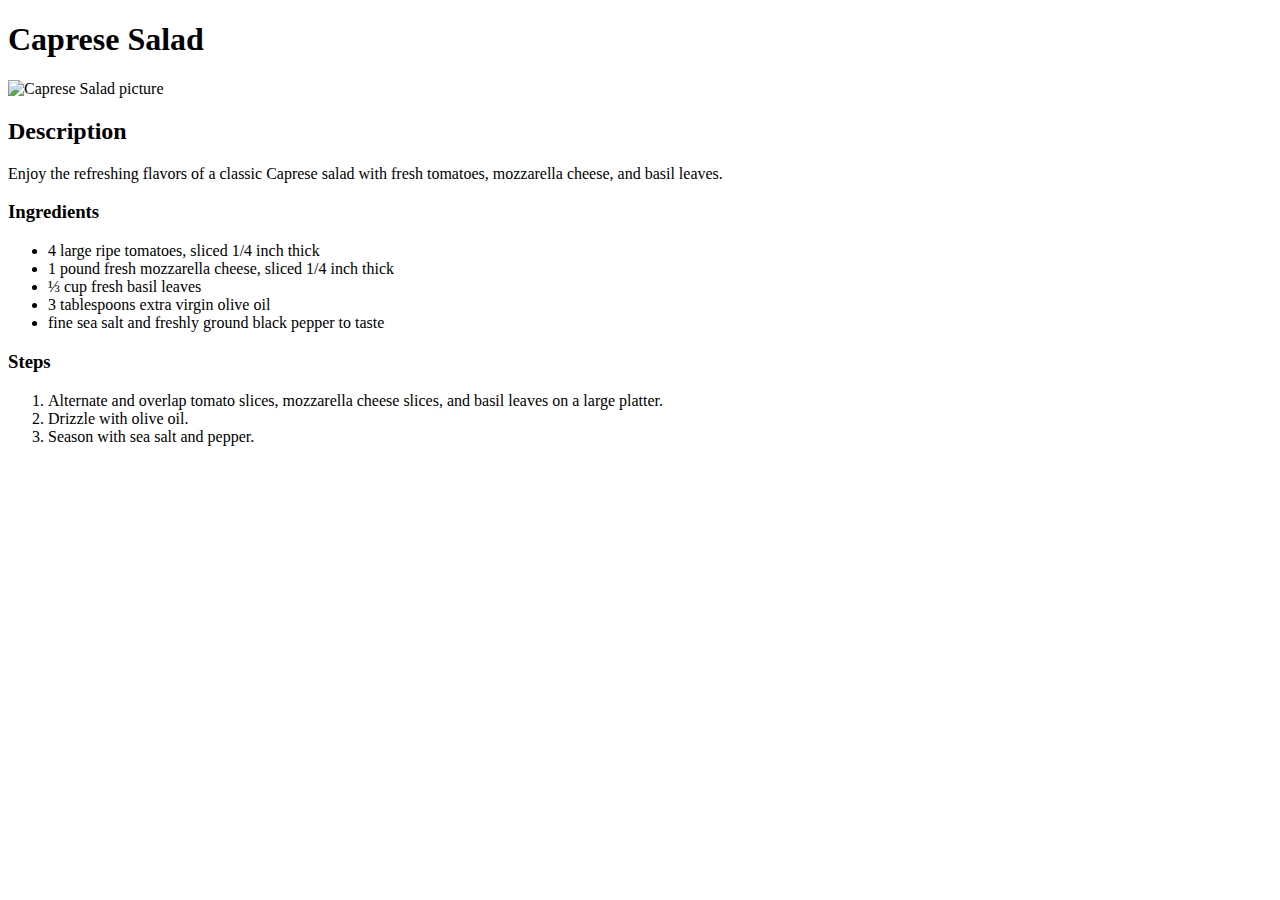
==== recipes/capresesalad.html @ cf8a56f0 "Add dir for all recipe files" ====
<!DOCTYPE html>
<html lang="en">
<head>
    <meta charset="UTF-8">
    <meta name="viewport" content="width=device-width, initial-scale=1.0">
    <title>Odin Recipes: Caprese Salad</title>
</head>
<body>
    <h1>Caprese Salad</h1>
    <img src="https://www.allrecipes.com/thmb/_4cUfYG2t3Y95PjynV44m31QRBI=/750x0/filters:no_upscale():max_bytes(150000):strip_icc():format(webp)/874978-2d18104afd044716a33960fa83b6cdf3.jpg" alt="Caprese Salad picture">
    <h2>Description</h2>
    <p>Enjoy the refreshing flavors of a classic Caprese salad with fresh tomatoes, mozzarella cheese, and basil leaves.</p>
    
    <h3>Ingredients</h3>
    <ul>
        <li>4 large ripe tomatoes, sliced 1/4 inch thick</li>
        <li>1 pound fresh mozzarella cheese, sliced 1/4 inch thick</li>
        <li>⅓ cup fresh basil leaves</li>
        <li>3 tablespoons extra virgin olive oil</li>
        <li>fine sea salt and freshly ground black pepper to taste</li>
    </ul>
    
    <h3>Steps</h3>
    <ol>
        <li>Alternate and overlap tomato slices, mozzarella cheese slices, and basil leaves on a large platter.</li>
        <li>Drizzle with olive oil.</li>
        <li>Season with sea salt and pepper.</li>
    </ol>
</body>
</html>
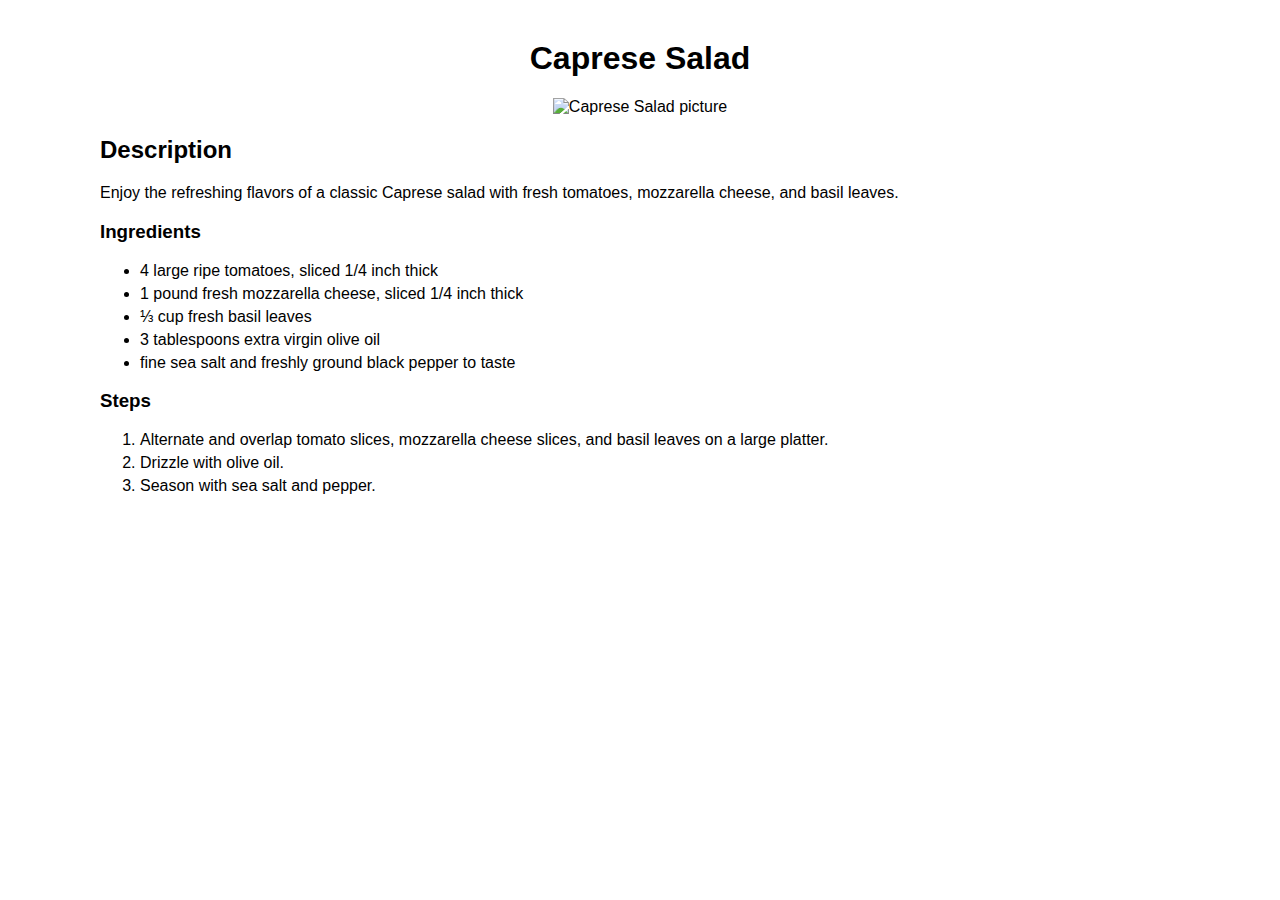
==== commit dcbdb564: "Add styles.css: initial margin and centering" ====
--- a/recipes/capresesalad.html
+++ b/recipes/capresesalad.html
@@ -4,10 +4,14 @@
     <meta charset="UTF-8">
     <meta name="viewport" content="width=device-width, initial-scale=1.0">
     <title>Odin Recipes: Caprese Salad</title>
+
+    <link rel="stylesheet" href="../styles.css"/>
 </head>
 <body>
-    <h1>Caprese Salad</h1>
-    <img src="https://www.allrecipes.com/thmb/_4cUfYG2t3Y95PjynV44m31QRBI=/750x0/filters:no_upscale():max_bytes(150000):strip_icc():format(webp)/874978-2d18104afd044716a33960fa83b6cdf3.jpg" alt="Caprese Salad picture">
+    <h1 class="title">Caprese Salad</h1>
+    <div class="dish-img-container">
+        <img src="https://www.allrecipes.com/thmb/_4cUfYG2t3Y95PjynV44m31QRBI=/750x0/filters:no_upscale():max_bytes(150000):strip_icc():format(webp)/874978-2d18104afd044716a33960fa83b6cdf3.jpg" alt="Caprese Salad picture">
+    </div>
     <h2>Description</h2>
     <p>Enjoy the refreshing flavors of a classic Caprese salad with fresh tomatoes, mozzarella cheese, and basil leaves.</p>
     
--- a/styles.css
+++ b/styles.css
@@ -0,0 +1,21 @@
+body {
+    font-family: 'Helvetica', sans-serif;
+    margin: 40px 100px;
+}
+
+li {
+    margin-bottom: 5px;
+}
+
+.dish-img-container {
+    text-align: center;
+}
+
+.title {
+    text-align: center;
+}
+
+img {
+    height: 20rem;
+    width: auto;
+}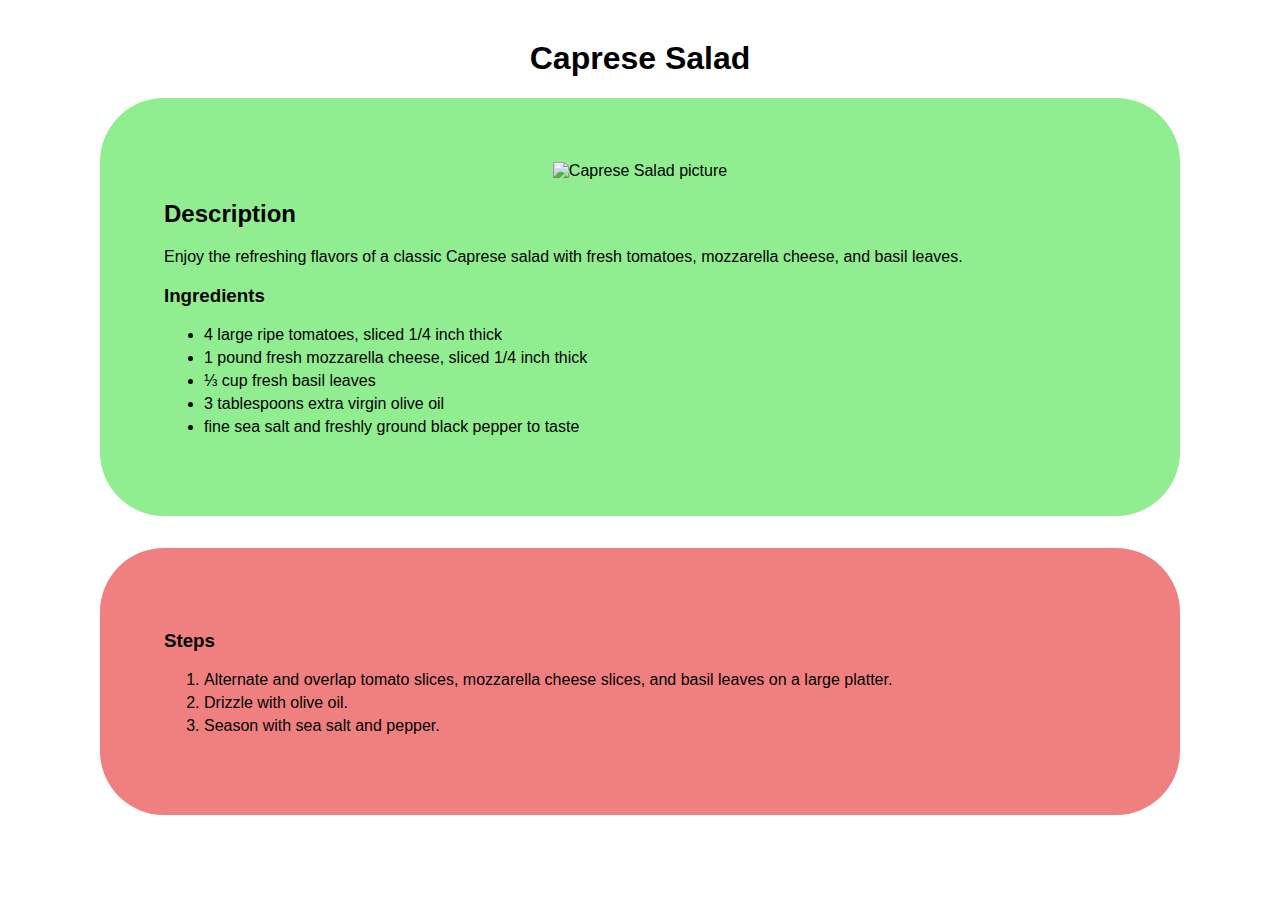
==== commit 4e3d0e76: "Separate recipe pages into styled divs" ====
--- a/recipes/capresesalad.html
+++ b/recipes/capresesalad.html
@@ -9,26 +9,31 @@
 </head>
 <body>
     <h1 class="title">Caprese Salad</h1>
-    <div class="dish-img-container">
-        <img src="https://www.allrecipes.com/thmb/_4cUfYG2t3Y95PjynV44m31QRBI=/750x0/filters:no_upscale():max_bytes(150000):strip_icc():format(webp)/874978-2d18104afd044716a33960fa83b6cdf3.jpg" alt="Caprese Salad picture">
+    <div class="first-container">
+        <div class="dish-img-container">
+            <img src="https://www.allrecipes.com/thmb/_4cUfYG2t3Y95PjynV44m31QRBI=/750x0/filters:no_upscale():max_bytes(150000):strip_icc():format(webp)/874978-2d18104afd044716a33960fa83b6cdf3.jpg" alt="Caprese Salad picture">
+        </div>
+        <div class="des-ing-container">
+            <h2>Description</h2>
+            <p>Enjoy the refreshing flavors of a classic Caprese salad with fresh tomatoes, mozzarella cheese, and basil leaves.</p>
+            
+            <h3>Ingredients</h3>
+            <ul>
+                <li>4 large ripe tomatoes, sliced 1/4 inch thick</li>
+                <li>1 pound fresh mozzarella cheese, sliced 1/4 inch thick</li>
+                <li>⅓ cup fresh basil leaves</li>
+                <li>3 tablespoons extra virgin olive oil</li>
+                <li>fine sea salt and freshly ground black pepper to taste</li>
+            </ul>
+        </div>
     </div>
-    <h2>Description</h2>
-    <p>Enjoy the refreshing flavors of a classic Caprese salad with fresh tomatoes, mozzarella cheese, and basil leaves.</p>
-    
-    <h3>Ingredients</h3>
-    <ul>
-        <li>4 large ripe tomatoes, sliced 1/4 inch thick</li>
-        <li>1 pound fresh mozzarella cheese, sliced 1/4 inch thick</li>
-        <li>⅓ cup fresh basil leaves</li>
-        <li>3 tablespoons extra virgin olive oil</li>
-        <li>fine sea salt and freshly ground black pepper to taste</li>
-    </ul>
-    
-    <h3>Steps</h3>
-    <ol>
-        <li>Alternate and overlap tomato slices, mozzarella cheese slices, and basil leaves on a large platter.</li>
-        <li>Drizzle with olive oil.</li>
-        <li>Season with sea salt and pepper.</li>
-    </ol>
+    <div class="second-container">
+        <h3>Steps</h3>
+        <ol>
+            <li>Alternate and overlap tomato slices, mozzarella cheese slices, and basil leaves on a large platter.</li>
+            <li>Drizzle with olive oil.</li>
+            <li>Season with sea salt and pepper.</li>
+        </ol>
+    </div>
 </body>
 </html>
--- a/styles.css
+++ b/styles.css
@@ -1,6 +1,7 @@
 body {
     font-family: 'Helvetica', sans-serif;
     margin: 40px 100px;
+    box-sizing: border-box;
 }
 
 li {
@@ -16,6 +17,27 @@
 }
 
 img {
-    height: 20rem;
-    width: auto;
+    width: 50%;
+    height: auto;
+}
+
+.des-ing-container {
+}
+
+.first-container,
+.second-container {
+    width: 100%;
+    box-sizing: border-box;
+    padding: 4rem;
+    border-radius: 4rem;
+}
+
+.first-container {
+    width: 100%;
+    background-color: lightgreen;
+}
+
+.second-container {
+    margin-top: 2rem;
+    background-color: lightcoral;
 }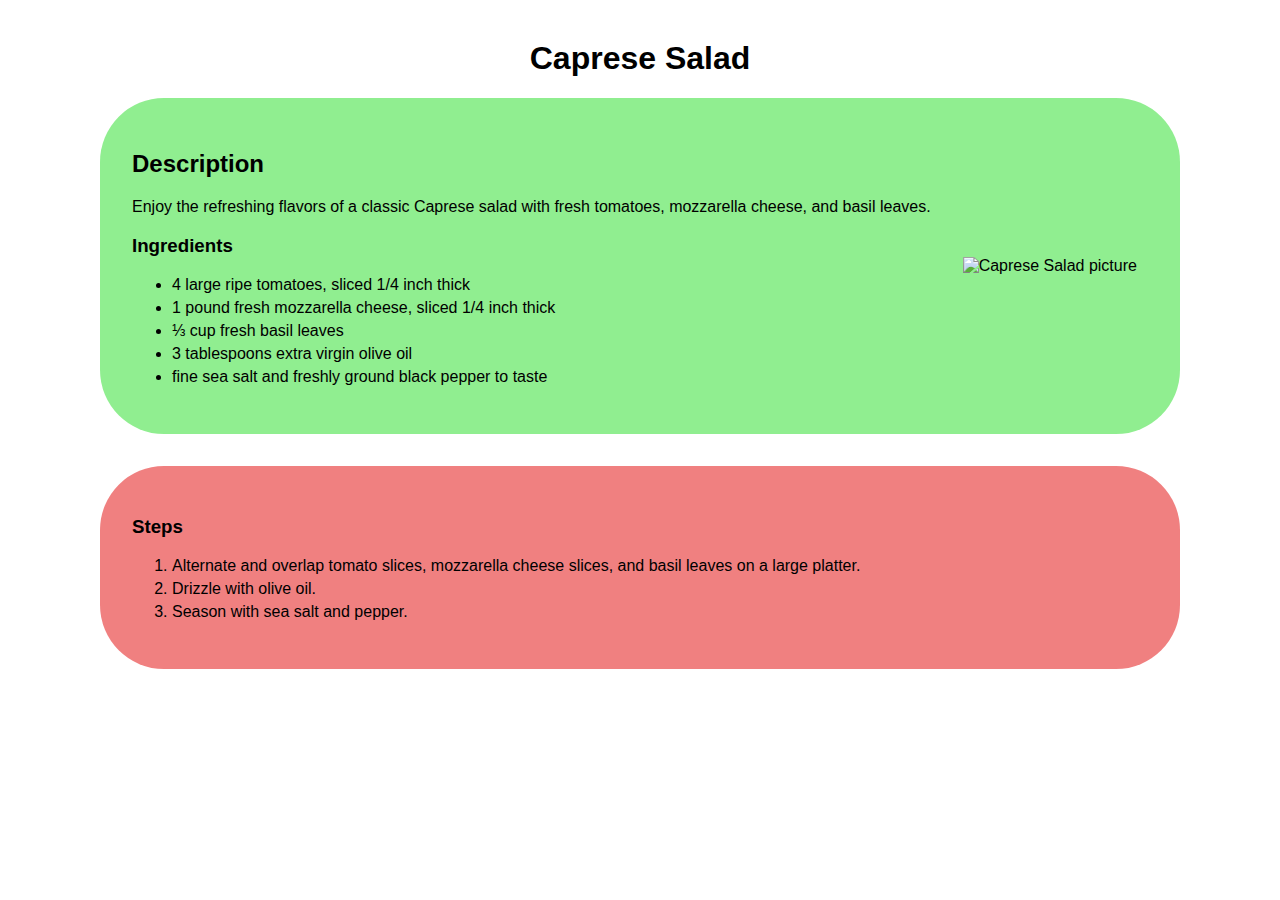
==== commit 6212965b: "Add flexbox for ingredientes and img" ====
--- a/recipes/capresesalad.html
+++ b/recipes/capresesalad.html
@@ -10,9 +10,6 @@
 <body>
     <h1 class="title">Caprese Salad</h1>
     <div class="first-container">
-        <div class="dish-img-container">
-            <img src="https://www.allrecipes.com/thmb/_4cUfYG2t3Y95PjynV44m31QRBI=/750x0/filters:no_upscale():max_bytes(150000):strip_icc():format(webp)/874978-2d18104afd044716a33960fa83b6cdf3.jpg" alt="Caprese Salad picture">
-        </div>
         <div class="des-ing-container">
             <h2>Description</h2>
             <p>Enjoy the refreshing flavors of a classic Caprese salad with fresh tomatoes, mozzarella cheese, and basil leaves.</p>
@@ -26,6 +23,9 @@
                 <li>fine sea salt and freshly ground black pepper to taste</li>
             </ul>
         </div>
+        <div class="dish-img-container">
+            <img src="https://www.allrecipes.com/thmb/_4cUfYG2t3Y95PjynV44m31QRBI=/750x0/filters:no_upscale():max_bytes(150000):strip_icc():format(webp)/874978-2d18104afd044716a33960fa83b6cdf3.jpg" alt="Caprese Salad picture">
+        </div>
     </div>
     <div class="second-container">
         <h3>Steps</h3>
--- a/styles.css
+++ b/styles.css
@@ -9,7 +9,9 @@
 }
 
 .dish-img-container {
-    text-align: center;
+    display: flex;
+    align-items: center;
+    justify-content: center;
 }
 
 .title {
@@ -17,27 +19,42 @@
 }
 
 img {
-    width: 50%;
+    width: 100%;
     height: auto;
 }
 
 .des-ing-container {
+    padding-right: 2rem;
 }
 
 .first-container,
 .second-container {
     width: 100%;
     box-sizing: border-box;
-    padding: 4rem;
+    padding: 2rem;
     border-radius: 4rem;
 }
 
 .first-container {
-    width: 100%;
+    display: flex;
     background-color: lightgreen;
 }
 
 .second-container {
     margin-top: 2rem;
     background-color: lightcoral;
-}+}
+
+.nav {
+    width: 30vw;
+    margin: 4rem auto 0;
+}
+
+.list-container {
+    text-align: center;
+}
+
+.list-container ul {
+    display: inline-block;
+    text-align: left;
+}
